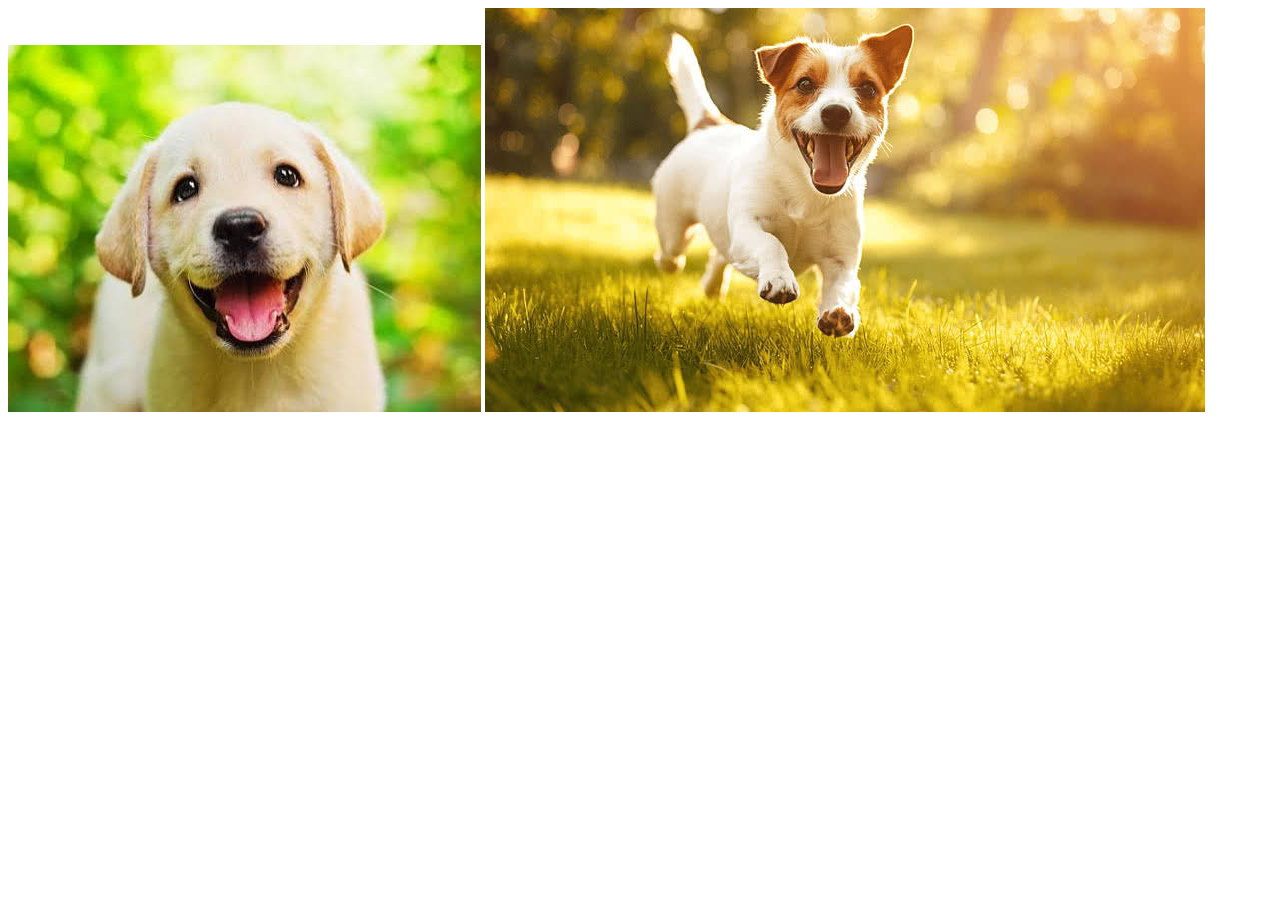
==== index.html @ 30998d9f "photo" ====
<!DOCTYPE html>
<html lang="en">
<head>
    <meta charset="UTF-8">
    <meta name="viewport" content="width=device-width, initial-scale=1.0">
    <title>Document</title>
</head>
<body>
    <img src="./images/photo/dog1.jpg" alt="Description">
    <img src="./images/photo/dog2.jpg" alt="Description">
</body>
</html>
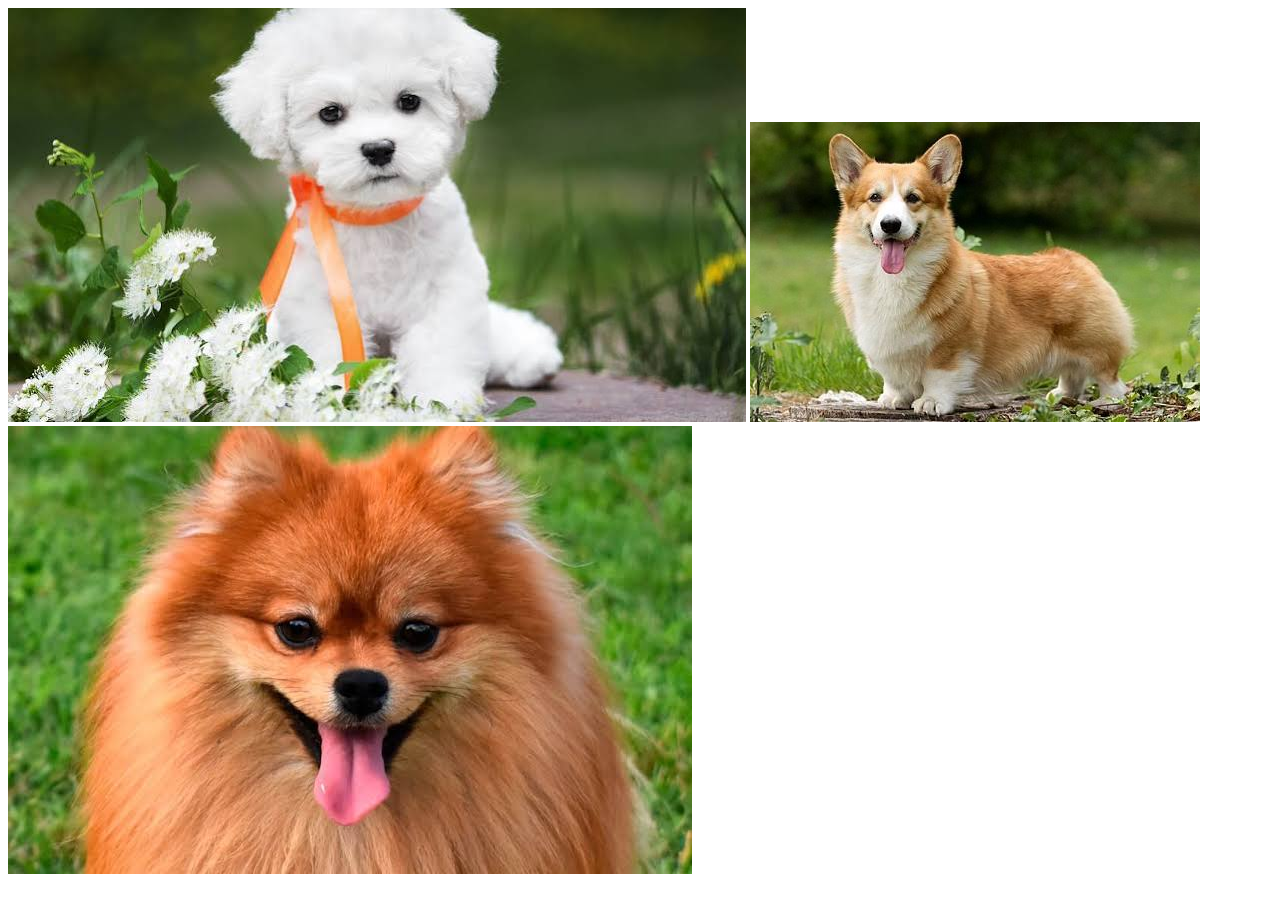
==== commit 082b7206: "images" ====
--- a/index.html
+++ b/index.html
@@ -6,7 +6,8 @@
     <title>Document</title>
 </head>
 <body>
-    <img src="./images/photo/dog1.jpg" alt="Description">
-    <img src="./images/photo/dog2.jpg" alt="Description">
+    <img src="./images/images/dog1.jpg" alt="Image 1">
+    <img src="./images/images/dog2.jpg" alt="Image 2">
+    <img src="./images/images/dog3.jpg" alt="Image 3">
 </body>
 </html>
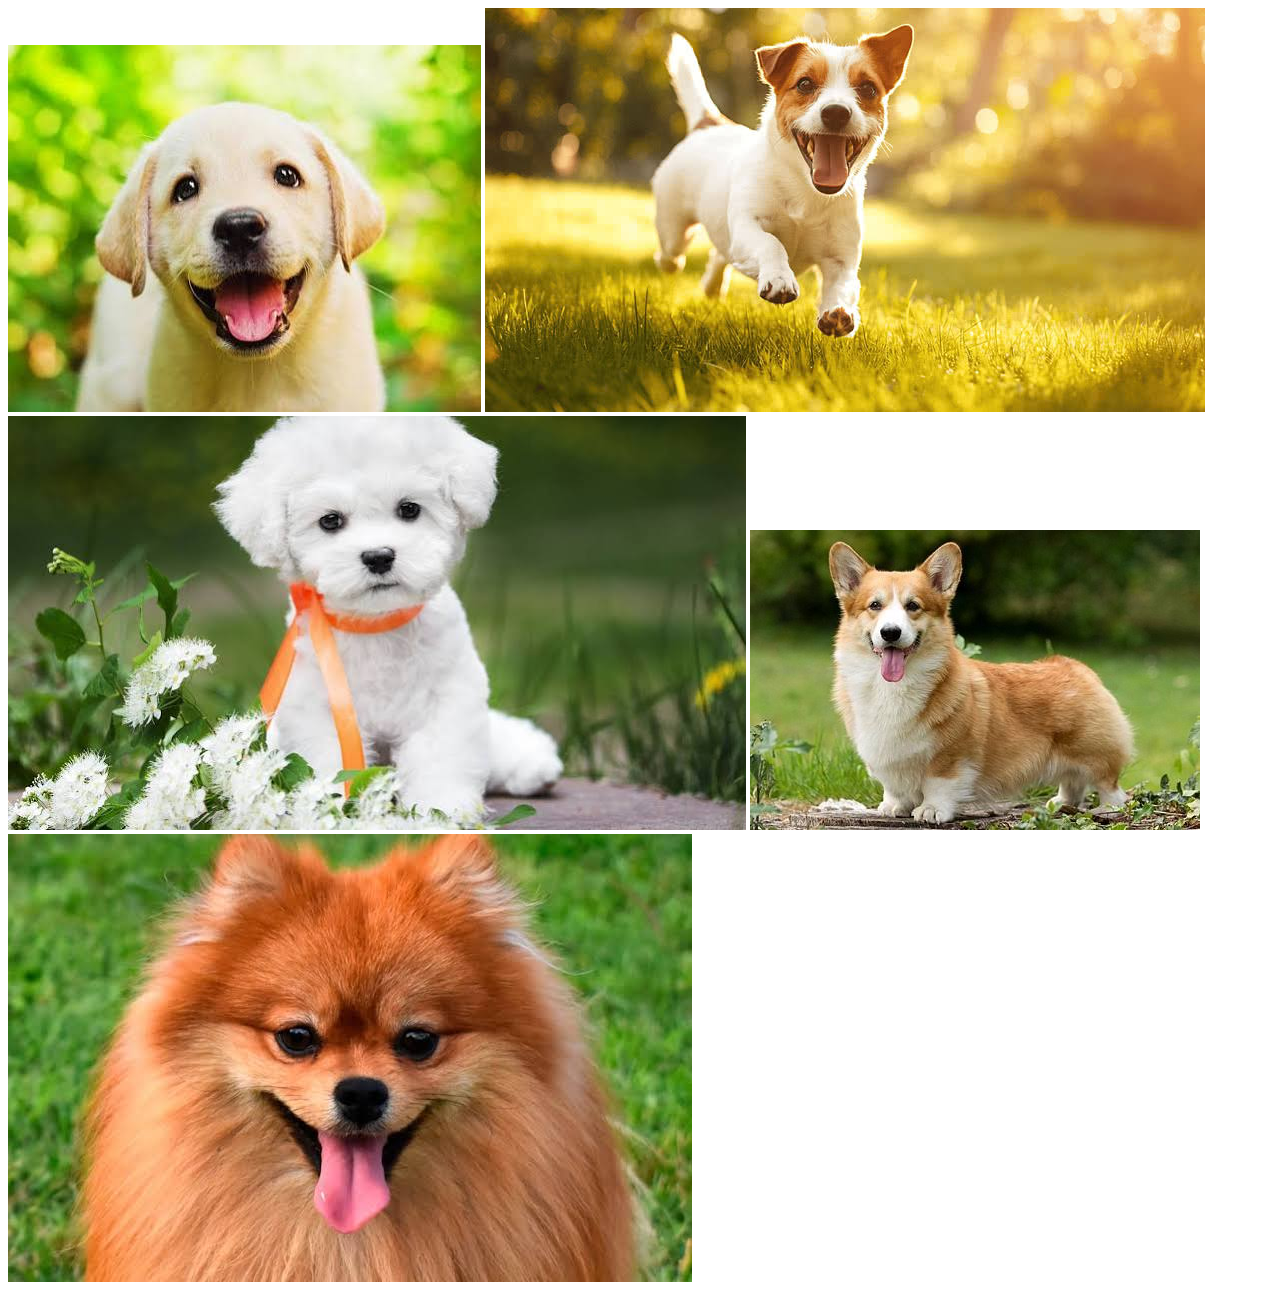
==== commit c131d164: "merge" ====
--- a/index.html
+++ b/index.html
@@ -6,6 +6,8 @@
     <title>Document</title>
 </head>
 <body>
+    <img src="./images/photo/dog1.jpg" alt="Description">
+    <img src="./images/photo/dog2.jpg" alt="Description">
     <img src="./images/images/dog1.jpg" alt="Image 1">
     <img src="./images/images/dog2.jpg" alt="Image 2">
     <img src="./images/images/dog3.jpg" alt="Image 3">
